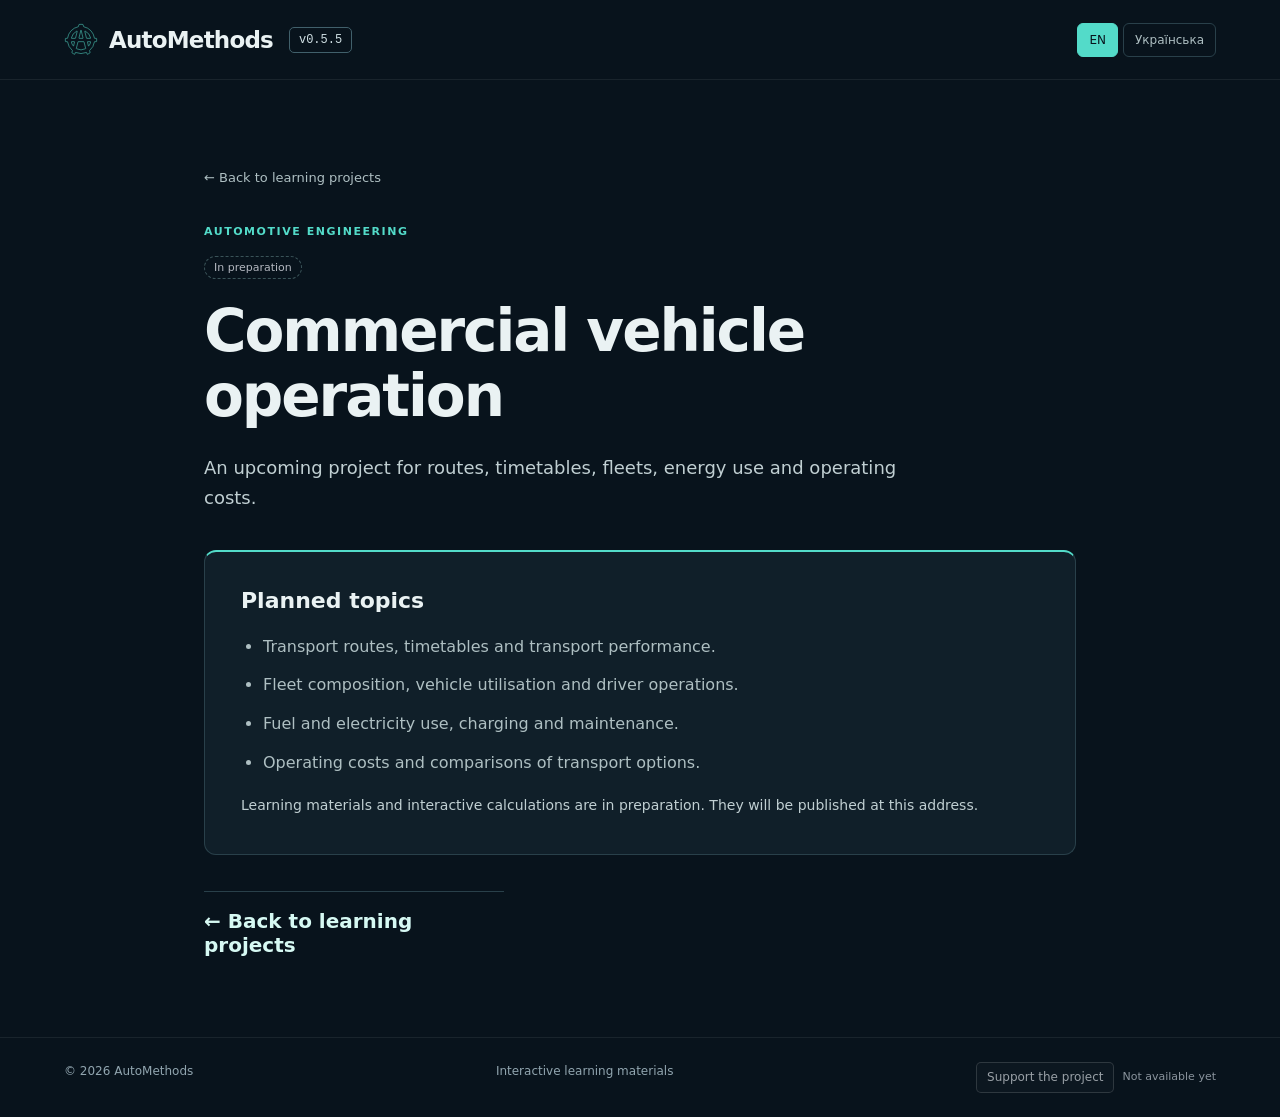
==== projects/cea/index.html @ fc8c992e "Support the project added" ====
<!doctype html>
<html lang="uk">
<head>
  <meta charset="utf-8">
  <meta name="viewport" content="width=device-width, initial-scale=1">
  <meta name="theme-color" content="#08131c">
  <script src="../../language.js"></script>
  <script src="/api/language.js"></script>
  <title data-i18n="ceaPageTitle">Комерційна експлуатація автомобілів — АвтоМетод</title>
  <meta name="description" data-i18n-content="ceaIntro" content="Майбутній проєкт: маршрути, розклад, автопарк, енергоспоживання та експлуатаційні витрати.">
  <link rel="icon" type="image/svg+xml" href="../../assets/favicon.svg?v=0.5.2">
  <link rel="stylesheet" href="../../site.css">
  <link rel="stylesheet" href="../../placeholder.css">
  <script type="module" src="../../i18n.js"></script>
  <link rel="canonical" href="https://automethods.com/projects/cea/">
</head>
<body>
  <a class="skip-link" href="#content" data-i18n="skipProject">До опису проєкту</a>
  <header>
    <div class="brand-block"><a class="brand" href="../../" aria-label="Головна сторінка АвтоМетод" data-i18n-aria-label="home"><img src="../../assets/favicon.svg?v=0.5.2" alt="" width="34" height="34"><span data-i18n="brand">АвтоМетод</span></a><span class="header-version" data-i18n-title="homepageVersion" title="Версія головної сторінки">v0.5.5</span></div>
    <div class="language-switch" role="group" aria-label="Мова" data-i18n-aria-label="language"><button type="button" data-language="en" aria-pressed="false">EN</button><button type="button" data-language="uk" aria-pressed="true">Українська</button></div>
  </header>
  <main id="content" class="wrap project-placeholder" data-category="automotive">
    <nav class="project-breadcrumb" aria-label="Навігація" data-i18n-aria-label="projectNavigation"><a href="../../#catalogue" data-i18n="backCatalogue">← До навчальних проєктів</a></nav>
    <p class="eyebrow" data-i18n="categoryAutomotive">Автомобільний транспорт</p>
    <span class="availability planned" data-i18n="planned">Готується</span>
    <h1 data-i18n="subjectCea">Комерційна експлуатація автомобілів</h1>
    <p class="project-lead" data-i18n="ceaIntro">Майбутній проєкт: маршрути, розклад, автопарк, енергоспоживання та експлуатаційні витрати.</p>
    <section class="project-preparation" aria-labelledby="scope-heading">
      <h2 id="scope-heading" data-i18n="plannedScope">Заплановані теми</h2>
      <ul><li data-i18n="ceaRoutes">Маршрути перевезень, розклад руху та транспортна робота.</li><li data-i18n="ceaFleet">Склад автопарку, використання автомобілів та робота водіїв.</li><li data-i18n="ceaEnergy">Витрати палива й електроенергії, заряджання та обслуговування.</li><li data-i18n="ceaCosts">Експлуатаційні витрати та порівняння варіантів перевезень.</li></ul>
      <p data-i18n="projectPreparationNote">Навчальні матеріали та інтерактивні розрахунки ще готуються. Їх буде опубліковано за цією адресою.</p>
    </section>
    <a class="action" href="../../#catalogue"><span data-i18n="backCatalogue">← До навчальних проєктів</span></a>
  </main>
  <footer><span>© 2026 <span data-i18n="brand">АвтоМетод</span></span><span data-i18n="footer">Інтерактивні методичні матеріали</span><div class="footer-links"><span class="support-placeholder"><button type="button" class="support-button" disabled aria-describedby="support-status" data-i18n="supportButton">Підтримати проєкт</button><span id="support-status" class="support-status" data-i18n="supportUnavailable">Ще недоступно</span></span></div></footer>
</body>
</html>
---- site.css ----
:root {
  font-family: Inter, ui-sans-serif, system-ui, -apple-system, BlinkMacSystemFont, "Segoe UI", sans-serif;
  color: #eaf2f3;
  background: #08131c;
  font-synthesis: none;
  --accent: #53dbc9;
  --muted: #aebfc2;
  --line: #29404a;
}
* { box-sizing: border-box; }
[hidden] { display: none !important; }
html { scroll-behavior: smooth; }
body { margin: 0; }
a { color: inherit; text-decoration: none; }
button { font: inherit; }
a:focus-visible, button:focus-visible, summary:focus-visible { outline: 2px solid var(--accent); outline-offset: 5px; }
.skip-link { position: absolute; top: -80px; left: 20px; z-index: 5; background: var(--accent); color: #08131c; padding: 12px; }
.skip-link:focus { top: 10px; }
header { min-height: 80px; display: flex; align-items: center; justify-content: space-between; gap: 16px; border-bottom: 1px solid #ffffff12; padding: 16px clamp(20px, 5vw, 80px); }
.brand { display: flex; align-items: center; gap: 11px; font-weight: 750; letter-spacing: -.035em; font-size: 23px; }
.brand img { display: block; }
.brand-block { display: flex; align-items: center; gap: 16px; }
.header-version { color: #d0e0e4; font-family: ui-monospace, SFMono-Regular, Consolas, monospace; font-size: 12px; padding: 5px 9px; border: 1px solid #41606b; border-radius: 5px; }
.language-switch { display: flex; gap: 5px; }
.language-switch button { cursor: pointer; color: var(--muted); background: transparent; border: 1px solid var(--line); border-radius: 6px; padding: 9px 11px; font-size: 12px; }
.language-switch button[aria-pressed="true"] { color: #08131c; background: var(--accent); border-color: var(--accent); }
.header-tools { display: flex; align-items: center; gap: 22px; }
.account-controls { display: flex; flex-wrap: wrap; align-items: center; gap: 8px; }
.account-user { color: #bdf5ed; max-width: 170px; overflow: hidden; text-overflow: ellipsis; white-space: nowrap; font-size: 12px; }
.account-button { cursor: pointer; background: transparent; border: 1px solid #3b5661; border-radius: 6px; padding: 9px 12px; color: #d2e3e7; font-size: 12px; }
.account-button:hover { border-color: var(--accent); }
.account-signup { background: #153740; color: #bdf5ed; border-color: #39645f; }
#account-dialog { width: min(480px, calc(100% - 32px)); max-height: calc(100dvh - 32px); padding: 28px; background: #101f29; color: #eaf2f3; border: 1px solid #41606b; border-radius: 12px; box-shadow: 0 25px 80px #00000060; }
#account-dialog::backdrop { background: #030b12b8; }
#account-dialog h2 { margin: 0 0 16px; font-size: 28px; }
#account-dialog > p:not(.eyebrow) { color: #b3c7cf; font-size: 15px; line-height: 1.7; }
.account-close { position: absolute; top: 12px; right: 12px; cursor: pointer; color: #aebfc2; background: transparent; border: 0; border-radius: 5px; padding: 4px 10px; font-size: 26px; }
#account-form { display: grid; gap: 16px; margin-top: 22px; }
#account-form label { display: grid; gap: 8px; color: #c4d8dd; font-size: 13px; }
#account-form input { width: 100%; min-width: 0; background: #091924; color: #eaf2f3; border: 1px solid #41606b; border-radius: 6px; padding: 12px; font: inherit; font-size: 16px; }
#account-form input:focus-visible { outline: 2px solid var(--accent); outline-offset: 2px; }
#account-password-hint { color: #8fa6ae; font-size: 11px; }
#account-status { color: #a8ddd3; font-size: 13px; line-height: 1.6; margin: 0; }
#account-status[data-error="true"] { color: #f6b0a8; }
.account-submit { cursor: pointer; color: #08131c; background: var(--accent); border: 1px solid var(--accent); border-radius: 6px; padding: 12px; font: inherit; font-size: 14px; font-weight: 650; }
.account-submit:disabled { opacity: .5; cursor: default; }
.account-links { display: flex; justify-content: space-between; gap: 20px; margin-top: 22px; }
.account-links button { cursor: pointer; background: transparent; border: 0; padding: 0; color: #a7d6cf; font: inherit; font-size: 12px; text-align: left; }
.account-links button:hover { color: var(--accent); }
.account-feedback { margin: 0; padding: 12px clamp(20px, 5vw, 80px); background: #12332f; color: #bdf5ed; font-size: 13px; }
.footer-links { display: flex; align-items: center; flex-wrap: wrap; gap: 20px; }
.footer-links button { padding: 0; border: 0; background: transparent; color: inherit; font: inherit; cursor: pointer; }
.footer-links button:hover { color: var(--accent); }
.support-placeholder { display: inline-flex; align-items: center; flex-wrap: wrap; gap: 8px; }
.footer-links .support-button:disabled { padding: 5px 10px; border: 1px solid #ffffff24; border-radius: 5px; background: #ffffff05; color: #99a0a6; cursor: not-allowed; }
.support-status { color: #8a949d; font-size: 11px; }
#feedback-dialog { width: min(600px, calc(100% - 24px)); max-height: calc(100dvh - 24px); padding: clamp(18px, 4vw, 28px); background: #101f29; color: #eaf2f3; border: 1px solid #41606b; border-radius: 12px; box-shadow: 0 25px 80px #00000060; }
#feedback-dialog::backdrop { background: #030b12b8; }
#feedback-dialog h2 { padding-right: 18px; margin: 0 0 16px; font-size: 24px; line-height: 1.3; }
#feedback-description { color: #b3c7cf; font-size: 14px; line-height: 1.7; }
#feedback-form, #feedback-fields { display: grid; gap: 16px; min-width: 0; }
#feedback-fields { border: 0; padding: 0; margin: 0; }
#feedback-fields label { display: grid; gap: 8px; color: #c4d8dd; font-size: 13px; }
#feedback-fields input, #feedback-fields textarea, #feedback-fields select { width: 100%; min-width: 0; padding: 11px; background: #091924; color: #eaf2f3; border: 1px solid #41606b; border-radius: 6px; font: inherit; font-size: 16px; }
#feedback-fields textarea { resize: vertical; }
#feedback-fields input:focus-visible, #feedback-fields textarea:focus-visible, #feedback-fields select:focus-visible { outline: 2px solid var(--accent); outline-offset: 2px; }
#feedback-fields input[type="file"] { font-size: 12px; }
#feedback-fields input::file-selector-button { padding: 6px 8px; margin-right: 8px; color: #bdf5ed; background: #153740; border: 1px solid #39645f; border-radius: 4px; cursor: pointer; }
#feedback-file-hint, #feedback-file-summary, .feedback-privacy { color: #aebfc2; font-size: 12px; line-height: 1.6; overflow-wrap: anywhere; }
#feedback-file-summary:empty { display: none; }
#feedback-file-summary p, .feedback-privacy { margin: 0; }
#feedback-file-summary ul { padding-left: 18px; margin: 6px 0 0; }
#feedback-status { margin: 0; color: #a8ddd3; font-size: 13px; line-height: 1.6; }
#feedback-status[data-error="true"] { color: #f6b0a8; }
.feedback-trap { position: absolute; width: 1px; height: 1px; overflow: hidden; clip-path: inset(50%); white-space: nowrap; }
.wrap { max-width: 1500px; margin: auto; padding: 0 clamp(20px, 5vw, 80px); }
.hero { min-height: 650px; position: relative; display: flex; align-items: center; overflow: hidden; background: radial-gradient(ellipse at 65% 48%, #142a37, #08131c 65%); }
.hero-image { position: absolute; width: min(100%, 1580px); height: auto; left: 50%; top: 50%; transform: translate(-50%, -50%); object-fit: contain; object-position: center; opacity: .95; mask-image: linear-gradient(to right, transparent, #000 10%, #000 90%, transparent), linear-gradient(to bottom, transparent, #000 12%, #000 82%, transparent); mask-composite: intersect; }
.hero::after { content: ""; position: absolute; inset: 0; max-width: 1800px; margin: auto; background: linear-gradient(90deg, #08131cee 4%, #08131cdd 24%, #08131c55 48%, transparent 76%); pointer-events: none; }
.hero-copy { width: 100%; position: relative; z-index: 1; padding-top: 65px; padding-bottom: 65px; }
.eyebrow { color: var(--accent); letter-spacing: .14em; text-transform: uppercase; font-size: 11px; font-weight: 750; margin: 0 0 18px; }
.hero h1 { max-width: 690px; font-size: clamp(44px, 4.7vw, 68px); line-height: 1.07; letter-spacing: -.052em; margin: 0; white-space: pre-line; }
.hero .intro { font-size: 17px; line-height: 1.7; color: #c0cfd2; max-width: 535px; margin: 24px 0 28px; }
.hero-note { color: #99b0b7; font-size: 12px; line-height: 1.5; margin: 18px 0 0; }
#catalogue { scroll-margin-top: 30px; }
.section-heading { display: flex; justify-content: space-between; align-items: end; gap: 40px; margin: 64px 0 28px; }
.section-heading h2 { font-size: clamp(28px, 2.8vw, 38px); line-height: 1.15; letter-spacing: -.04em; margin: 0; max-width: 650px; }
.section-heading .eyebrow { margin-bottom: 14px; }
.section-heading > p { color: #a1b5bb; max-width: 385px; line-height: 1.65; font-size: 14px; margin: 0; }
.category-key { display: flex; flex-wrap: wrap; gap: 12px 24px; margin: 0 0 24px; }
[data-category="automotive"] { --category: #53dbc9; }
[data-category="mechanics"] { --category: #ebba73; }
.category { display: inline-flex; align-items: center; gap: 8px; color: #bbccd0; font-size: 12px; }
.category::before { content: ""; width: 7px; height: 7px; border-radius: 50%; background: var(--category); }
.cards { display: grid; grid-template-columns: repeat(3, minmax(0, 1fr)); gap: 18px; }
.card, .future-card { background: radial-gradient(ellipse at 65% 12%, #1e354145, transparent 60%), linear-gradient(150deg, #12232e, #0c1923); border: 1px solid var(--line); border-top: 2px solid var(--category); border-radius: 12px; padding: 26px; display: flex; flex-direction: column; position: relative; overflow: hidden; box-shadow: 0 18px 40px #00000012; }
.card:hover { border-color: #3f636a; border-top-color: var(--category); }
.card { scroll-margin-top: 30px; }
.card-top { display: flex; flex-wrap: wrap; align-items: center; gap: 12px; }
.availability { margin-left: auto; }
.project-version { color: #c4d7de; font-family: ui-monospace, SFMono-Regular, Consolas, monospace; font-size: 12px; white-space: nowrap; padding: 3px 6px; border: 1px solid #3a535e; border-radius: 4px; }
.number { font-size: 13px; letter-spacing: .12em; color: var(--category); font-weight: 650; }
.availability { color: #adcbc7; font-size: 11px; border: 1px solid #3a5358; border-radius: 20px; padding: 4px 9px; }
.card-category { font-size: 10px; letter-spacing: .06em; color: var(--category); margin-bottom: 12px; }
.card h3, .future-card h3 { font-size: clamp(21px, 1.8vw, 26px); line-height: 1.23; letter-spacing: -.025em; margin: 0 0 15px; }
.card > p, .future-card > p { color: var(--muted); line-height: 1.7; font-size: 14px; margin: 0; }
.project-detail { margin: 20px 0 25px; font-size: 12px; color: #a5bcc2; }
.project-detail summary { cursor: pointer; width: fit-content; line-height: 1.5; }
.project-detail summary:hover { color: #d6f9f3; }
.project-detail p { line-height: 1.7; margin: 12px 0 0; }
.action { display: flex; justify-content: space-between; align-items: center; gap: 16px; border-top: 1px solid var(--line); margin-top: auto; padding-top: 17px; color: #d6f9f3; font-size: 13px; font-weight: 650; }
.action span:last-child { font-size: 20px; }
.action:hover { color: var(--accent); }
.future-card > .action { margin-top: 16px; }
.planned { color: #b5b9c1; border-style: dashed; }
.future-note { color: #91a5af; font-size: 12px; padding-top: 25px; margin-top: auto; }
.method { margin-top: 82px; }
.method-steps { display: grid; grid-template-columns: repeat(4, minmax(0, 1fr)); gap: 25px; padding: 0; margin: 0; list-style: none; }
.method-steps li { padding-top: 20px; border-top: 1px solid #35505a; }
.step-number { font-size: 12px; color: var(--accent); }
.method-steps h3 { font-size: 17px; font-weight: 650; margin: 15px 0 10px; }
.method-steps p { color: #a1b5bb; font-size: 13px; line-height: 1.7; margin: 0; max-width: 265px; }
.organisations { padding: 12px 0 72px; }
.organisation-group { max-width: 520px; margin-bottom: 12px; }
.organisation-summary { cursor: pointer; list-style: none; }
.organisation-summary::-webkit-details-marker { display: none; }
.disclosure-chevron { margin-left: auto; color: #a6c8d0; font-size: 24px; line-height: 1; transition: transform .2s; }
.organisation-group[open] .disclosure-chevron { transform: rotate(180deg); }
.institution-site { display: inline-block; margin: 12px 0 0 20px; color: #a8c6cd; font-size: 12px; }
.institution-site:hover { color: var(--accent); }
.department-grid { position: relative; display: grid; grid-template-columns: 1fr; gap: 8px; margin: 12px 0 0 20px; padding-left: 14px; border-left: 1px solid #3b5861; }
.department-grid::before { content: ""; position: absolute; left: -1px; top: -12px; height: 12px; border-left: 1px solid #3b5861; }
.organisation-tile { display: flex; align-items: center; gap: 12px; min-height: 72px; padding: 12px; background: #101f29; border: 1px solid var(--line); border-radius: 8px; }
.organisation-tile:hover { border-color: #53847d; }
.organisation-mark { display: flex; align-items: center; justify-content: center; flex: 0 0 40px; width: 40px; height: 40px; background: #fff; border-radius: 7px; padding: 4px; }
.organisation-mark img { display: block; width: 100%; height: 100%; object-fit: contain; }
.department-image { padding: 0; overflow: hidden; }
.department-image img { object-fit: cover; }
.organisation-copy { min-width: 0; }
.organisation-copy small { display: block; color: #8fa6ae; font-size: 11px; margin-bottom: 5px; }
.organisation-copy strong { display: block; font-size: 13px; line-height: 1.5; font-weight: 600; }
.external-arrow { color: #8fa6ae; margin-left: auto; }
.about-project { max-width: 760px; margin-bottom: 48px; color: var(--muted); font-size: 13px; line-height: 1.7; }
.about-project > summary { width: fit-content; cursor: pointer; }
.about-project > summary:hover, .about-project[open] > summary { color: var(--accent); }
.project-credits { margin-top: 16px; padding: 18px; background: #101f29; border: 1px solid var(--line); border-radius: 8px; }
.project-credits p { margin: 0 0 16px; }
.project-credits dl { margin: 0; }
.project-credits dt { color: #eaf2f3; font-size: 12px; font-weight: 650; }
.project-credits dd { margin: 4px 0 14px; }
.project-credits dd:last-child { margin-bottom: 0; }
.project-credits .credit-institution, .project-credits .credit-placeholder { display: block; }
.project-credits dl + p { margin-top: 16px; }
.project-credits .credit-copyright { margin: 0; padding-top: 12px; border-top: 1px solid var(--line); font-size: 12px; }
footer { display: flex; justify-content: space-between; gap: 20px; border-top: 1px solid #ffffff12; padding: 24px clamp(20px, 5vw, 80px); color: #91a5af; font-size: 12px; line-height: 1.6; }
footer a:hover { color: var(--accent); }
.footer-identity { display: flex; align-items: center; flex-wrap: wrap; gap: 14px; }
.site-version { color: #b4c8ce; font-family: ui-monospace, SFMono-Regular, Consolas, monospace; font-size: 11px; padding: 3px 8px; border: 1px solid var(--line); border-radius: 5px; }
@media (max-width: 1050px) {
  .cards { grid-template-columns: repeat(2, minmax(0, 1fr)); }
  .organisation-tile { min-height: 72px; }
  .section-heading { gap: 25px; }
  .hero { min-height: 580px; }
  .hero-image { opacity: .8; }
  .hero::after { background: linear-gradient(90deg, #08131cf5, #08131ca8 55%, #08131c30); }
}
@media (max-width: 650px) {
  header { min-height: 72px; padding-top: 14px; padding-bottom: 14px; }
  header { flex-wrap: wrap; row-gap: 12px; }
  .header-tools { display: contents; }
  .language-switch { order: 1; }
  .account-controls { order: 2; width: 100%; justify-content: flex-end; }
  .account-button { padding: 7px 10px; }
  .brand { gap: 8px; font-size: 20px; }
  .brand-block { flex-direction: column; align-items: flex-start; gap: 5px; }
  .header-version { margin-left: 36px; font-size: 10px; padding: 3px 7px; }
  .brand img { width: 28px; height: 28px; }
  .language-switch button { padding: 8px; font-size: 11px; }
  .hero { min-height: 590px; align-items: flex-start; }
  .hero-image { width: clamp(100%, 148vw, 580px); height: auto; top: auto; bottom: 0; transform: translateX(-62%); opacity: .9; }
  .hero::after { background: linear-gradient(to bottom, #08131c 8%, #08131caa 44%, transparent 76%); }
  .hero-copy { margin-top: 0; margin-bottom: 0; padding-top: 46px; padding-bottom: 75px; }
  .hero h1 { font-size: clamp(33px, 8.3vw, 44px); }
  .hero .intro { font-size: 15px; max-width: 440px; margin-top: 22px; }
  .hero-note { font-size: 11px; max-width: 250px; }
  .section-heading { display: block; margin-top: 44px; }
  .section-heading > p { margin-top: 16px; max-width: 440px; }
  .category-key { gap: 12px 18px; }
  .category { font-size: 11px; }
  .cards { grid-template-columns: 1fr; }
  .card, .future-card { padding: 23px; }
  .card h3, .future-card h3 { font-size: 25px; }
  .method { margin-top: 55px; }
  .method-steps { grid-template-columns: repeat(2, minmax(0, 1fr)); gap: 30px 18px; }
  .organisation-tile { padding: 12px; gap: 10px; }
  .department-grid { grid-template-columns: 1fr; margin-left: 15px; padding-left: 14px; }
  .organisations { padding-bottom: 48px; }
  footer { flex-direction: column; gap: 10px; }
}
@media (prefers-reduced-motion: reduce) { html { scroll-behavior: auto; } .disclosure-chevron { transition: none; } }
---- placeholder.css ----
.project-placeholder { max-width: 1000px; padding-top: clamp(36px, 7vw, 90px); padding-bottom: 80px; min-height: calc(100dvh - 160px); }
.project-breadcrumb { margin-bottom: 40px; font-size: 13px; color: var(--muted); }
.project-breadcrumb a:hover { color: var(--accent); }
.project-placeholder h1 { max-width: 850px; margin: 24px 0; font-size: clamp(32px, 5vw, 58px); line-height: 1.12; letter-spacing: -.035em; overflow-wrap: anywhere; }
.project-lead { max-width: 700px; color: #c0cfd2; font-size: 18px; line-height: 1.7; }
.project-preparation { border: 1px solid var(--line); border-top: 2px solid var(--category); border-radius: 12px; padding: clamp(20px, 4vw, 36px); margin: 36px 0; background: #101f29; }
.project-preparation h2 { font-size: 22px; margin: 0 0 20px; }
.project-preparation ul { padding-left: 22px; color: var(--muted); line-height: 1.8; }
.project-preparation li + li { margin-top: 10px; }
.project-preparation p { color: #c0cfd2; font-size: 14px; line-height: 1.7; margin-bottom: 0; }
.project-placeholder > .action { max-width: 300px; }
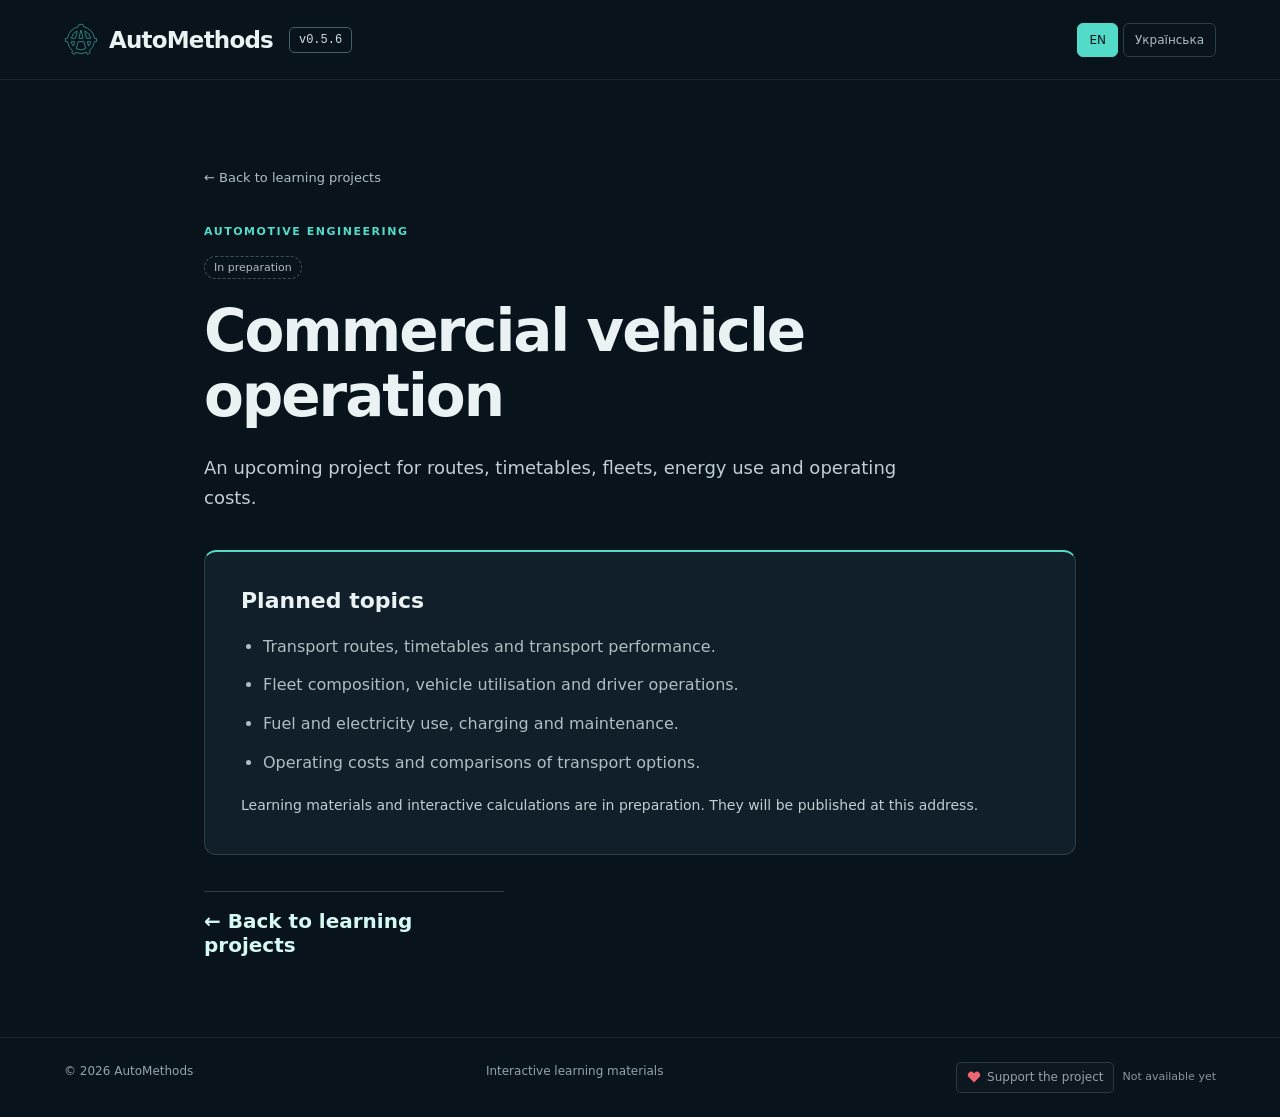
==== commit 6bf07cae: "heart added to donate" ====
--- a/projects/cea/index.html
+++ b/projects/cea/index.html
@@ -9,7 +9,7 @@
   <title data-i18n="ceaPageTitle">Комерційна експлуатація автомобілів — АвтоМетод</title>
   <meta name="description" data-i18n-content="ceaIntro" content="Майбутній проєкт: маршрути, розклад, автопарк, енергоспоживання та експлуатаційні витрати.">
   <link rel="icon" type="image/svg+xml" href="../../assets/favicon.svg?v=0.5.2">
-  <link rel="stylesheet" href="../../site.css">
+  <link rel="stylesheet" href="../../site.css?v=0.5.6">
   <link rel="stylesheet" href="../../placeholder.css">
   <script type="module" src="../../i18n.js"></script>
   <link rel="canonical" href="https://automethods.com/projects/cea/">
@@ -17,7 +17,7 @@
 <body>
   <a class="skip-link" href="#content" data-i18n="skipProject">До опису проєкту</a>
   <header>
-    <div class="brand-block"><a class="brand" href="../../" aria-label="Головна сторінка АвтоМетод" data-i18n-aria-label="home"><img src="../../assets/favicon.svg?v=0.5.2" alt="" width="34" height="34"><span data-i18n="brand">АвтоМетод</span></a><span class="header-version" data-i18n-title="homepageVersion" title="Версія головної сторінки">v0.5.5</span></div>
+    <div class="brand-block"><a class="brand" href="../../" aria-label="Головна сторінка АвтоМетод" data-i18n-aria-label="home"><img src="../../assets/favicon.svg?v=0.5.2" alt="" width="34" height="34"><span data-i18n="brand">АвтоМетод</span></a><span class="header-version" data-i18n-title="homepageVersion" title="Версія головної сторінки">v0.5.6</span></div>
     <div class="language-switch" role="group" aria-label="Мова" data-i18n-aria-label="language"><button type="button" data-language="en" aria-pressed="false">EN</button><button type="button" data-language="uk" aria-pressed="true">Українська</button></div>
   </header>
   <main id="content" class="wrap project-placeholder" data-category="automotive">
@@ -33,6 +33,6 @@
     </section>
     <a class="action" href="../../#catalogue"><span data-i18n="backCatalogue">← До навчальних проєктів</span></a>
   </main>
-  <footer><span>© 2026 <span data-i18n="brand">АвтоМетод</span></span><span data-i18n="footer">Інтерактивні методичні матеріали</span><div class="footer-links"><span class="support-placeholder"><button type="button" class="support-button" disabled aria-describedby="support-status" data-i18n="supportButton">Підтримати проєкт</button><span id="support-status" class="support-status" data-i18n="supportUnavailable">Ще недоступно</span></span></div></footer>
+  <footer><span>© 2026 <span data-i18n="brand">АвтоМетод</span></span><span data-i18n="footer">Інтерактивні методичні матеріали</span><div class="footer-links"><span class="support-placeholder"><button type="button" class="support-button" disabled aria-describedby="support-status"><svg class="support-heart" width="14" height="14" viewBox="0 0 24 24" fill="#ed6670" aria-hidden="true" focusable="false"><path d="M20.84 4.61a5.5 5.5 0 0 0-7.78 0L12 5.67l-1.06-1.06a5.5 5.5 0 0 0-7.78 7.78L12 21.23l8.84-8.84a5.5 5.5 0 0 0 0-7.78Z"/></svg><span data-i18n="supportButton">Підтримати проєкт</span></button><span id="support-status" class="support-status" data-i18n="supportUnavailable">Ще недоступно</span></span></div></footer>
 </body>
 </html>
--- a/site.css
+++ b/site.css
@@ -52,7 +52,8 @@
 .footer-links button { padding: 0; border: 0; background: transparent; color: inherit; font: inherit; cursor: pointer; }
 .footer-links button:hover { color: var(--accent); }
 .support-placeholder { display: inline-flex; align-items: center; flex-wrap: wrap; gap: 8px; }
-.footer-links .support-button:disabled { padding: 5px 10px; border: 1px solid #ffffff24; border-radius: 5px; background: #ffffff05; color: #99a0a6; cursor: not-allowed; }
+.footer-links .support-button:disabled { display: inline-flex; align-items: center; gap: 6px; padding: 5px 10px; border: 1px solid #ffffff24; border-radius: 5px; background: #ffffff05; color: #99a0a6; cursor: not-allowed; }
+.support-heart { flex-shrink: 0; }
 .support-status { color: #8a949d; font-size: 11px; }
 #feedback-dialog { width: min(600px, calc(100% - 24px)); max-height: calc(100dvh - 24px); padding: clamp(18px, 4vw, 28px); background: #101f29; color: #eaf2f3; border: 1px solid #41606b; border-radius: 12px; box-shadow: 0 25px 80px #00000060; }
 #feedback-dialog::backdrop { background: #030b12b8; }
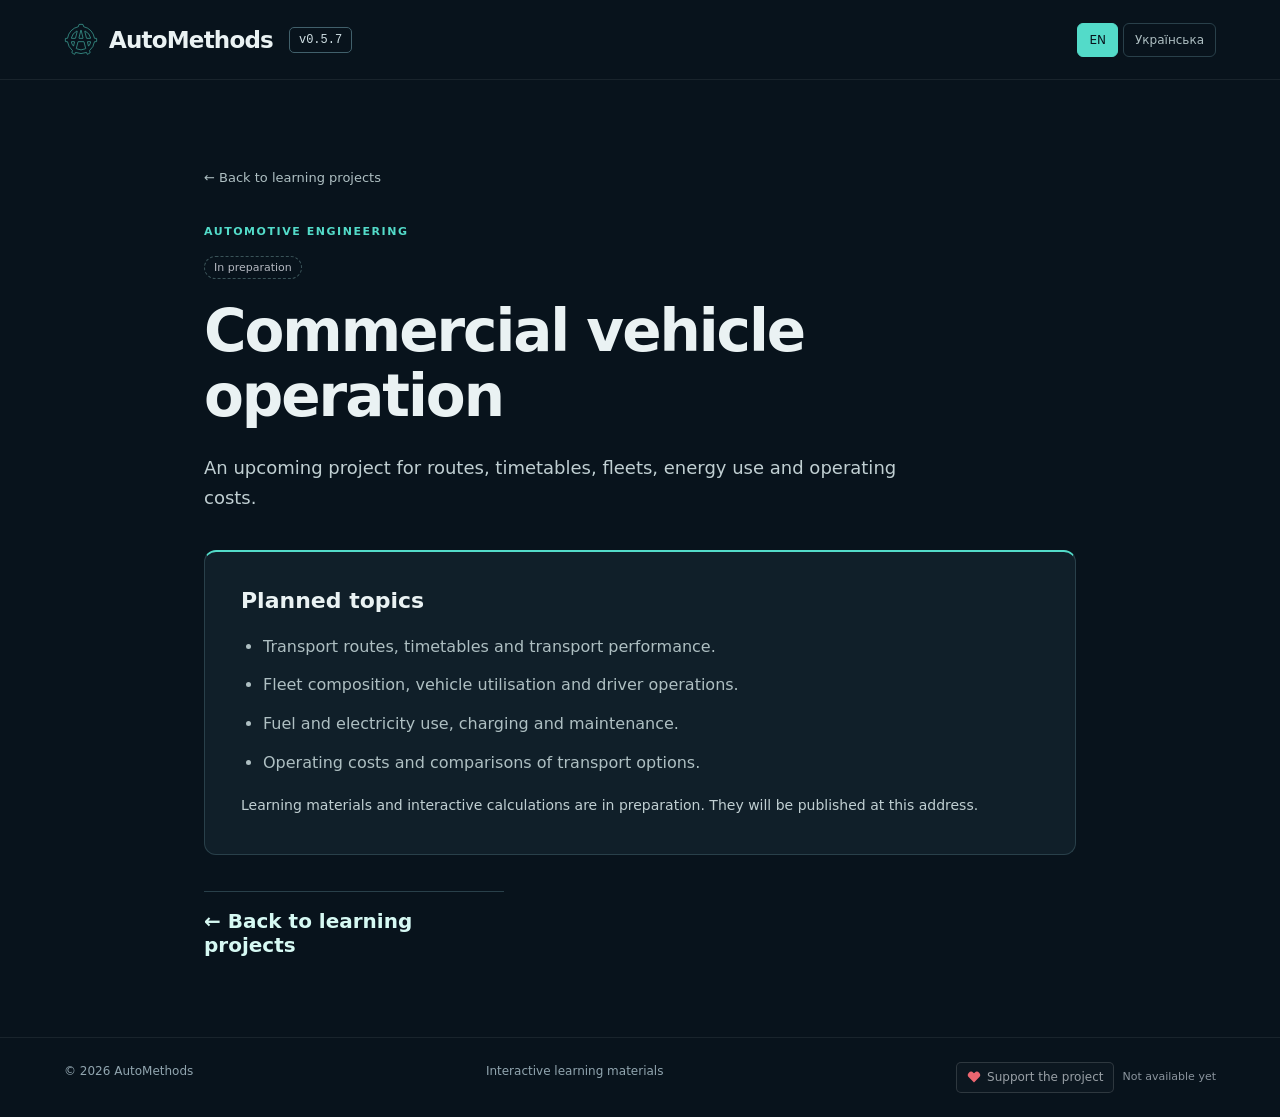
==== commit aed48bd2: "Add PNG favicon and proper 404 page — v0.5.7" ====
--- a/projects/cea/index.html
+++ b/projects/cea/index.html
@@ -8,7 +8,7 @@
   <script src="/api/language.js"></script>
   <title data-i18n="ceaPageTitle">Комерційна експлуатація автомобілів — АвтоМетод</title>
   <meta name="description" data-i18n-content="ceaIntro" content="Майбутній проєкт: маршрути, розклад, автопарк, енергоспоживання та експлуатаційні витрати.">
-  <link rel="icon" type="image/svg+xml" href="../../assets/favicon.svg?v=0.5.2">
+  <link rel="icon" type="image/png" sizes="96x96" href="../../assets/favicon.png">
   <link rel="stylesheet" href="../../site.css?v=0.5.6">
   <link rel="stylesheet" href="../../placeholder.css">
   <script type="module" src="../../i18n.js"></script>
@@ -17,7 +17,7 @@
 <body>
   <a class="skip-link" href="#content" data-i18n="skipProject">До опису проєкту</a>
   <header>
-    <div class="brand-block"><a class="brand" href="../../" aria-label="Головна сторінка АвтоМетод" data-i18n-aria-label="home"><img src="../../assets/favicon.svg?v=0.5.2" alt="" width="34" height="34"><span data-i18n="brand">АвтоМетод</span></a><span class="header-version" data-i18n-title="homepageVersion" title="Версія головної сторінки">v0.5.6</span></div>
+    <div class="brand-block"><a class="brand" href="../../" aria-label="Головна сторінка АвтоМетод" data-i18n-aria-label="home"><img src="../../assets/favicon.svg?v=0.5.2" alt="" width="34" height="34"><span data-i18n="brand">АвтоМетод</span></a><span class="header-version" data-i18n-title="homepageVersion" title="Версія головної сторінки">v0.5.7</span></div>
     <div class="language-switch" role="group" aria-label="Мова" data-i18n-aria-label="language"><button type="button" data-language="en" aria-pressed="false">EN</button><button type="button" data-language="uk" aria-pressed="true">Українська</button></div>
   </header>
   <main id="content" class="wrap project-placeholder" data-category="automotive">
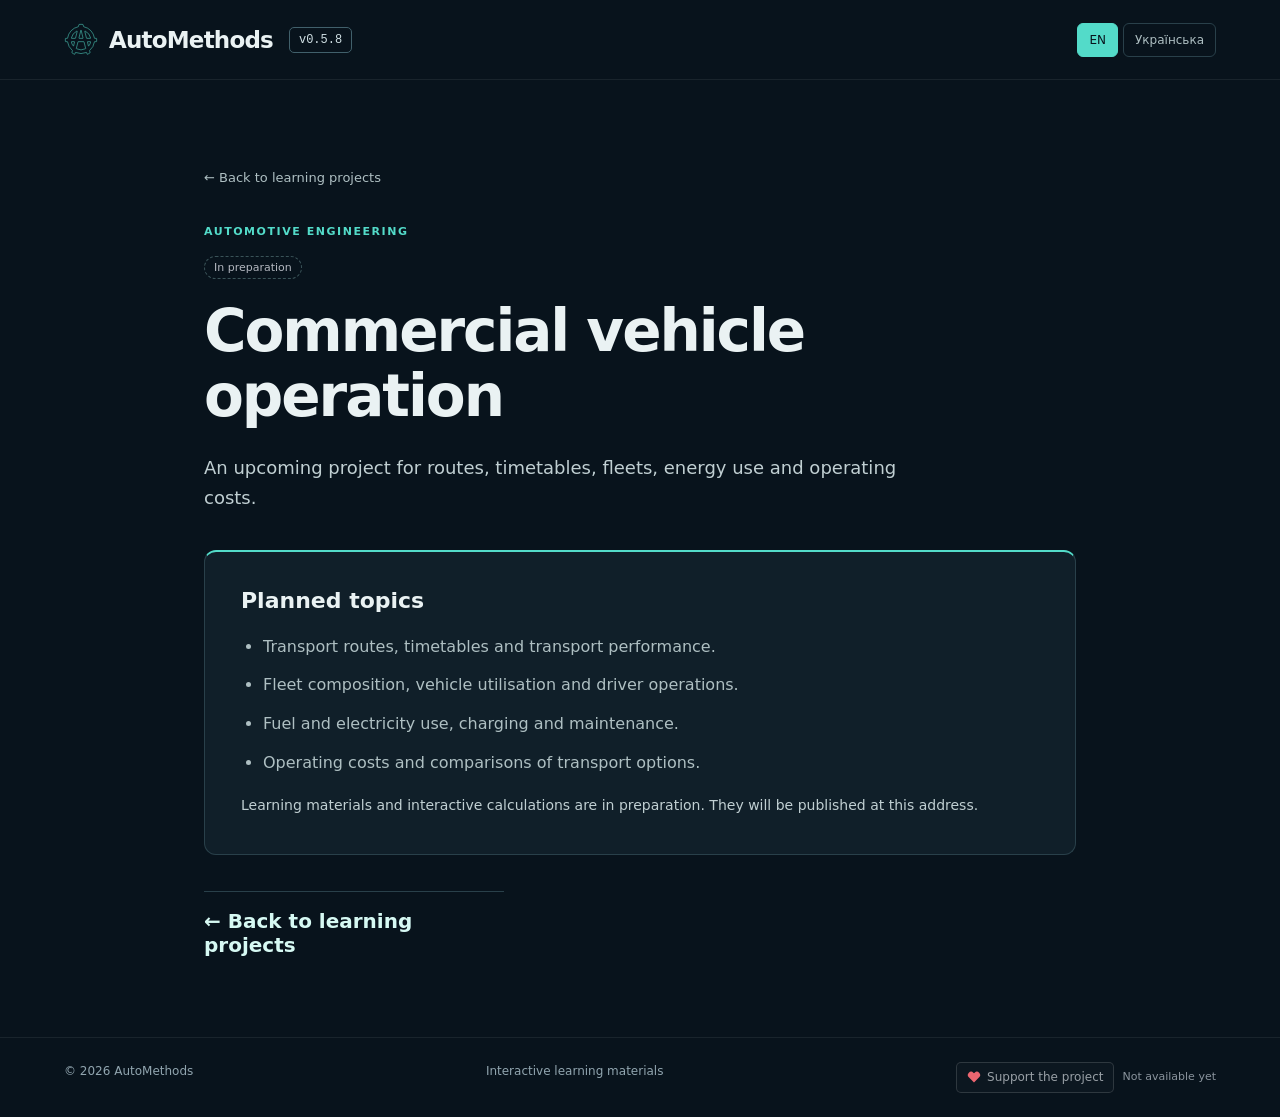
==== commit 000b9c4b: "Publish Machine Elements v0.4.11" ====
--- a/projects/cea/index.html
+++ b/projects/cea/index.html
@@ -17,7 +17,7 @@
 <body>
   <a class="skip-link" href="#content" data-i18n="skipProject">До опису проєкту</a>
   <header>
-    <div class="brand-block"><a class="brand" href="../../" aria-label="Головна сторінка АвтоМетод" data-i18n-aria-label="home"><img src="../../assets/favicon.svg?v=0.5.2" alt="" width="34" height="34"><span data-i18n="brand">АвтоМетод</span></a><span class="header-version" data-i18n-title="homepageVersion" title="Версія головної сторінки">v0.5.7</span></div>
+    <div class="brand-block"><a class="brand" href="../../" aria-label="Головна сторінка АвтоМетод" data-i18n-aria-label="home"><img src="../../assets/favicon.svg?v=0.5.2" alt="" width="34" height="34"><span data-i18n="brand">АвтоМетод</span></a><span class="header-version" data-i18n-title="homepageVersion" title="Версія головної сторінки">v0.5.8</span></div>
     <div class="language-switch" role="group" aria-label="Мова" data-i18n-aria-label="language"><button type="button" data-language="en" aria-pressed="false">EN</button><button type="button" data-language="uk" aria-pressed="true">Українська</button></div>
   </header>
   <main id="content" class="wrap project-placeholder" data-category="automotive">
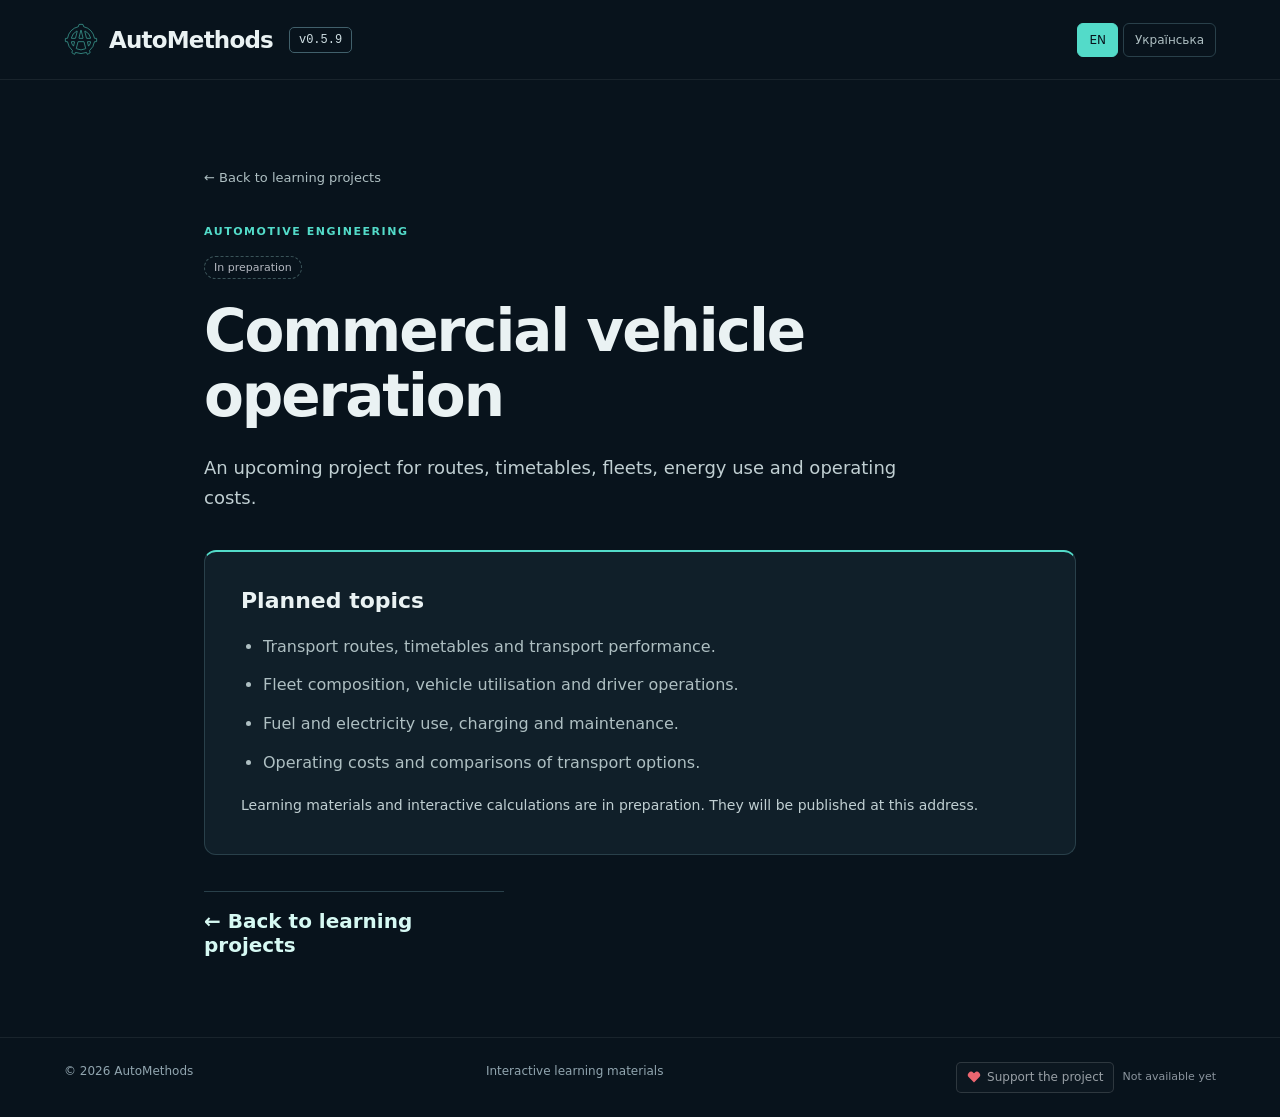
==== commit 861dfe18: "Update Machine Elements card v0.5.9" ====
--- a/projects/cea/index.html
+++ b/projects/cea/index.html
@@ -11,13 +11,13 @@
   <link rel="icon" type="image/png" sizes="96x96" href="../../assets/favicon.png">
   <link rel="stylesheet" href="../../site.css?v=0.5.6">
   <link rel="stylesheet" href="../../placeholder.css">
-  <script type="module" src="../../i18n.js"></script>
+  <script type="module" src="../../i18n.js?v=0.5.9"></script>
   <link rel="canonical" href="https://automethods.com/projects/cea/">
 </head>
 <body>
   <a class="skip-link" href="#content" data-i18n="skipProject">До опису проєкту</a>
   <header>
-    <div class="brand-block"><a class="brand" href="../../" aria-label="Головна сторінка АвтоМетод" data-i18n-aria-label="home"><img src="../../assets/favicon.svg?v=0.5.2" alt="" width="34" height="34"><span data-i18n="brand">АвтоМетод</span></a><span class="header-version" data-i18n-title="homepageVersion" title="Версія головної сторінки">v0.5.8</span></div>
+    <div class="brand-block"><a class="brand" href="../../" aria-label="Головна сторінка АвтоМетод" data-i18n-aria-label="home"><img src="../../assets/favicon.svg?v=0.5.2" alt="" width="34" height="34"><span data-i18n="brand">АвтоМетод</span></a><span class="header-version" data-i18n-title="homepageVersion" title="Версія головної сторінки">v0.5.9</span></div>
     <div class="language-switch" role="group" aria-label="Мова" data-i18n-aria-label="language"><button type="button" data-language="en" aria-pressed="false">EN</button><button type="button" data-language="uk" aria-pressed="true">Українська</button></div>
   </header>
   <main id="content" class="wrap project-placeholder" data-category="automotive">
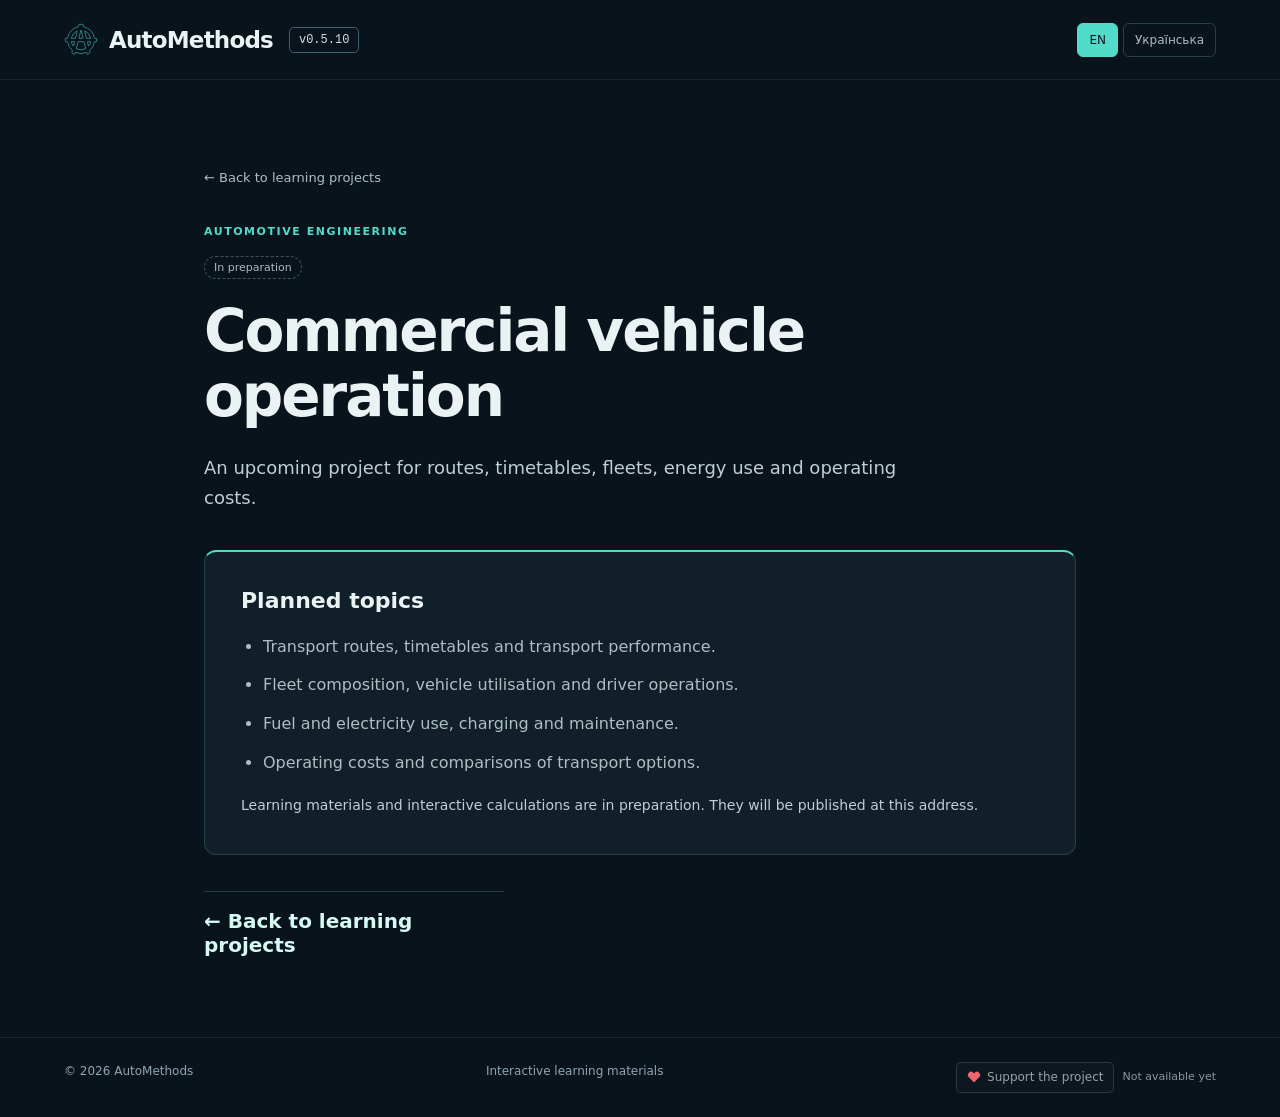
==== commit 2708b955: "Activate four teaching projects v0.5.10" ====
--- a/projects/cea/index.html
+++ b/projects/cea/index.html
@@ -11,13 +11,13 @@
   <link rel="icon" type="image/png" sizes="96x96" href="../../assets/favicon.png">
   <link rel="stylesheet" href="../../site.css?v=0.5.6">
   <link rel="stylesheet" href="../../placeholder.css">
-  <script type="module" src="../../i18n.js?v=0.5.9"></script>
+  <script type="module" src="../../i18n.js?v=0.5.10"></script>
   <link rel="canonical" href="https://automethods.com/projects/cea/">
 </head>
 <body>
   <a class="skip-link" href="#content" data-i18n="skipProject">До опису проєкту</a>
   <header>
-    <div class="brand-block"><a class="brand" href="../../" aria-label="Головна сторінка АвтоМетод" data-i18n-aria-label="home"><img src="../../assets/favicon.svg?v=0.5.2" alt="" width="34" height="34"><span data-i18n="brand">АвтоМетод</span></a><span class="header-version" data-i18n-title="homepageVersion" title="Версія головної сторінки">v0.5.9</span></div>
+    <div class="brand-block"><a class="brand" href="../../" aria-label="Головна сторінка АвтоМетод" data-i18n-aria-label="home"><img src="../../assets/favicon.svg?v=0.5.2" alt="" width="34" height="34"><span data-i18n="brand">АвтоМетод</span></a><span class="header-version" data-i18n-title="homepageVersion" title="Версія головної сторінки">v0.5.10</span></div>
     <div class="language-switch" role="group" aria-label="Мова" data-i18n-aria-label="language"><button type="button" data-language="en" aria-pressed="false">EN</button><button type="button" data-language="uk" aria-pressed="true">Українська</button></div>
   </header>
   <main id="content" class="wrap project-placeholder" data-category="automotive">
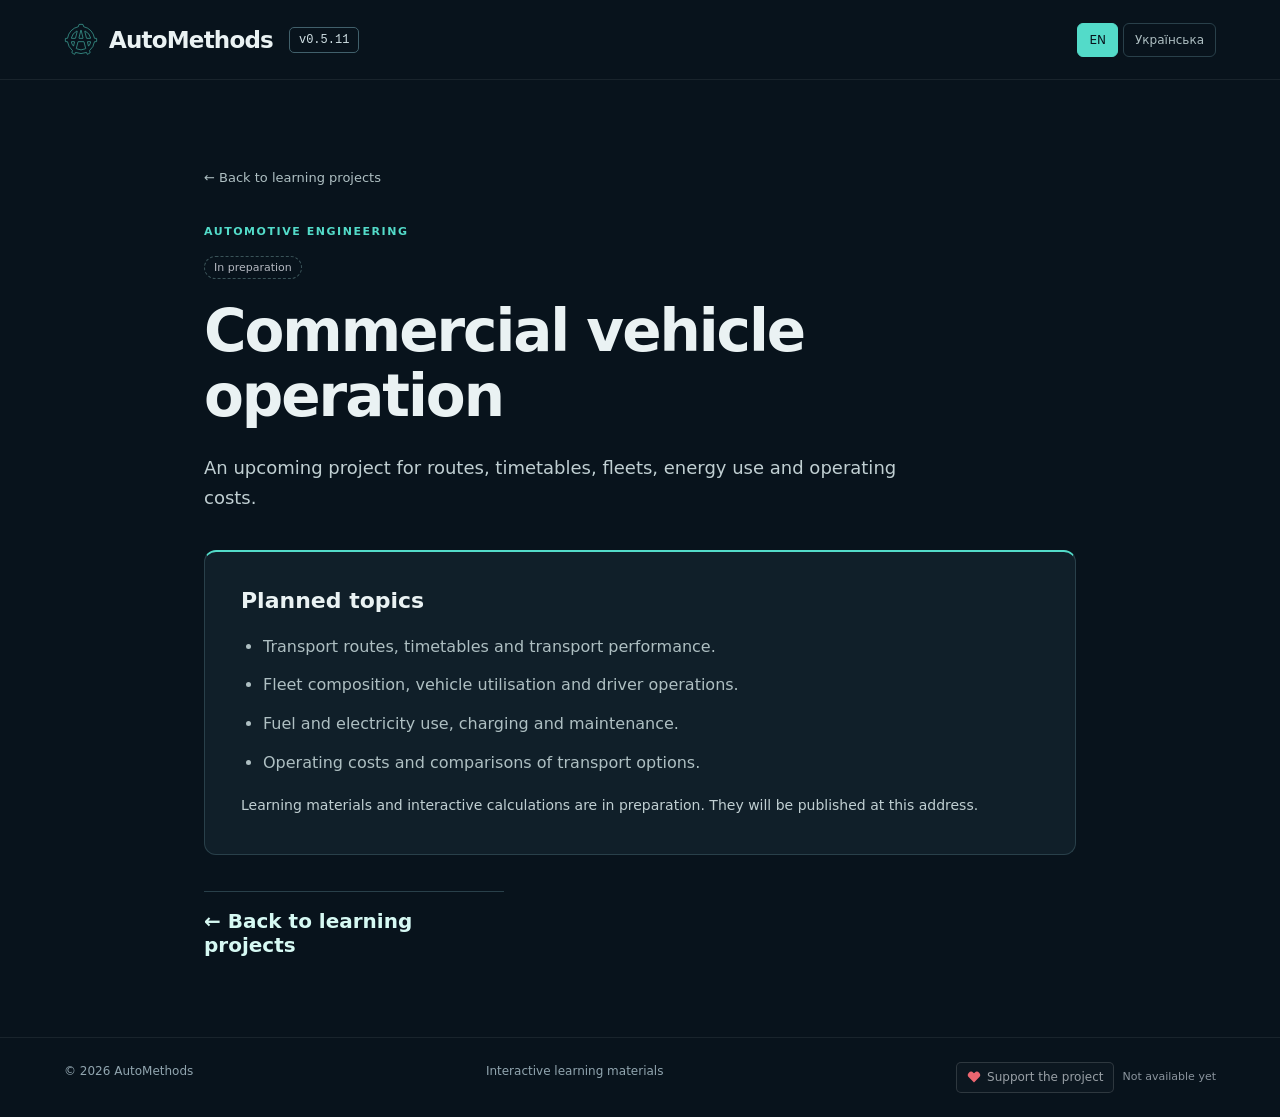
==== commit b052e59e: "Activate Automobile sign-in fix v0.5.11" ====
--- a/projects/cea/index.html
+++ b/projects/cea/index.html
@@ -11,13 +11,13 @@
   <link rel="icon" type="image/png" sizes="96x96" href="../../assets/favicon.png">
   <link rel="stylesheet" href="../../site.css?v=0.5.6">
   <link rel="stylesheet" href="../../placeholder.css">
-  <script type="module" src="../../i18n.js?v=0.5.10"></script>
+  <script type="module" src="../../i18n.js?v=0.5.11"></script>
   <link rel="canonical" href="https://automethods.com/projects/cea/">
 </head>
 <body>
   <a class="skip-link" href="#content" data-i18n="skipProject">До опису проєкту</a>
   <header>
-    <div class="brand-block"><a class="brand" href="../../" aria-label="Головна сторінка АвтоМетод" data-i18n-aria-label="home"><img src="../../assets/favicon.svg?v=0.5.2" alt="" width="34" height="34"><span data-i18n="brand">АвтоМетод</span></a><span class="header-version" data-i18n-title="homepageVersion" title="Версія головної сторінки">v0.5.10</span></div>
+    <div class="brand-block"><a class="brand" href="../../" aria-label="Головна сторінка АвтоМетод" data-i18n-aria-label="home"><img src="../../assets/favicon.svg?v=0.5.2" alt="" width="34" height="34"><span data-i18n="brand">АвтоМетод</span></a><span class="header-version" data-i18n-title="homepageVersion" title="Версія головної сторінки">v0.5.11</span></div>
     <div class="language-switch" role="group" aria-label="Мова" data-i18n-aria-label="language"><button type="button" data-language="en" aria-pressed="false">EN</button><button type="button" data-language="uk" aria-pressed="true">Українська</button></div>
   </header>
   <main id="content" class="wrap project-placeholder" data-category="automotive">
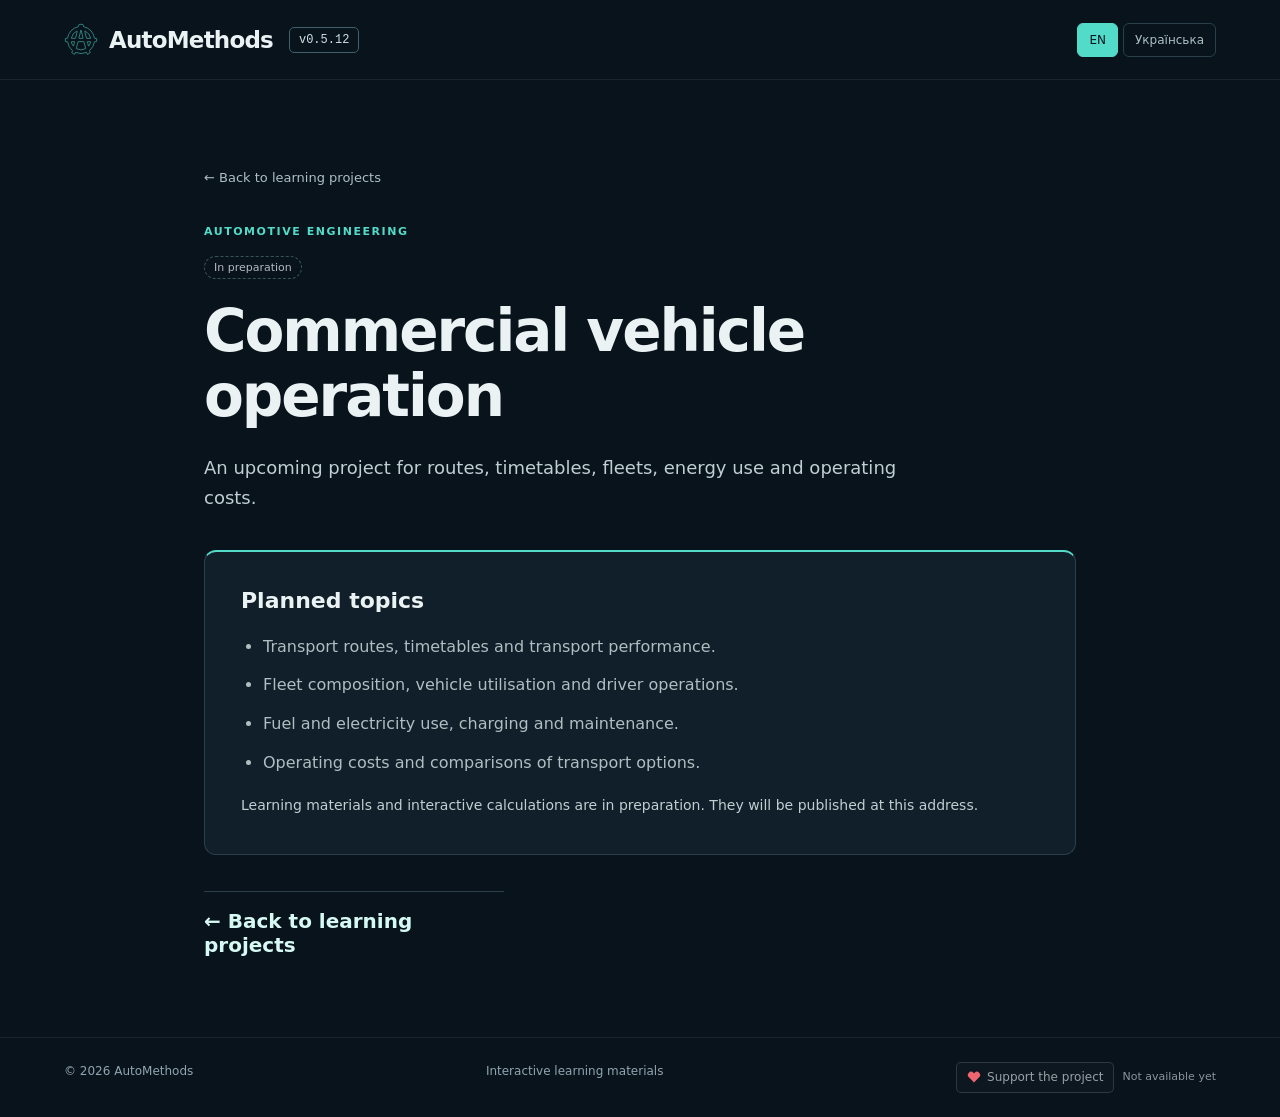
==== commit 42d54c5c: "Activate early account check v0.5.12" ====
--- a/projects/cea/index.html
+++ b/projects/cea/index.html
@@ -11,13 +11,13 @@
   <link rel="icon" type="image/png" sizes="96x96" href="../../assets/favicon.png">
   <link rel="stylesheet" href="../../site.css?v=0.5.6">
   <link rel="stylesheet" href="../../placeholder.css">
-  <script type="module" src="../../i18n.js?v=0.5.11"></script>
+  <script type="module" src="../../i18n.js?v=0.5.12"></script>
   <link rel="canonical" href="https://automethods.com/projects/cea/">
 </head>
 <body>
   <a class="skip-link" href="#content" data-i18n="skipProject">До опису проєкту</a>
   <header>
-    <div class="brand-block"><a class="brand" href="../../" aria-label="Головна сторінка АвтоМетод" data-i18n-aria-label="home"><img src="../../assets/favicon.svg?v=0.5.2" alt="" width="34" height="34"><span data-i18n="brand">АвтоМетод</span></a><span class="header-version" data-i18n-title="homepageVersion" title="Версія головної сторінки">v0.5.11</span></div>
+    <div class="brand-block"><a class="brand" href="../../" aria-label="Головна сторінка АвтоМетод" data-i18n-aria-label="home"><img src="../../assets/favicon.svg?v=0.5.2" alt="" width="34" height="34"><span data-i18n="brand">АвтоМетод</span></a><span class="header-version" data-i18n-title="homepageVersion" title="Версія головної сторінки">v0.5.12</span></div>
     <div class="language-switch" role="group" aria-label="Мова" data-i18n-aria-label="language"><button type="button" data-language="en" aria-pressed="false">EN</button><button type="button" data-language="uk" aria-pressed="true">Українська</button></div>
   </header>
   <main id="content" class="wrap project-placeholder" data-category="automotive">
